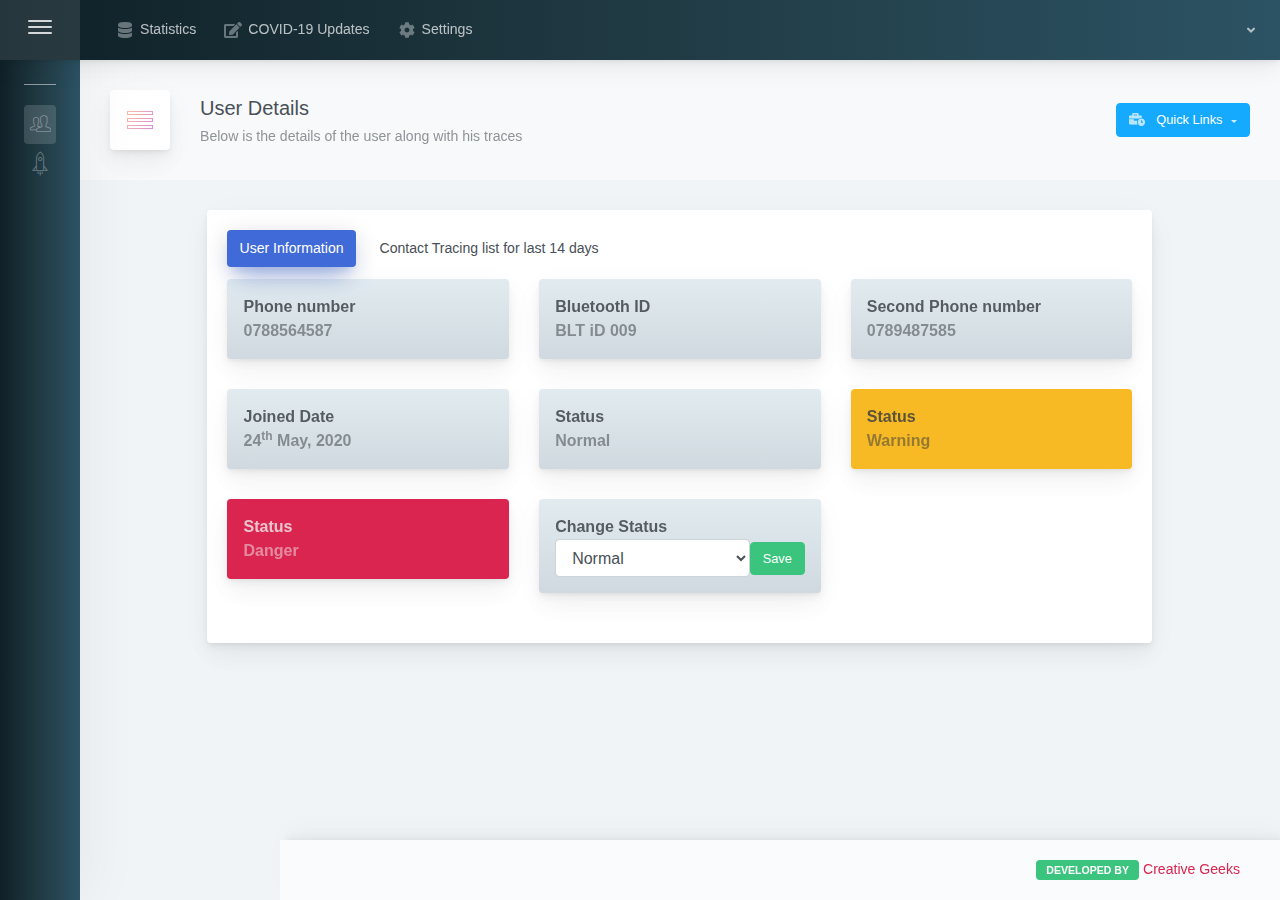
==== user-details.html @ 409fcf4a "Initial commit" ====
<!doctype html>
<html lang="en">

<head>
    <meta charset="utf-8">
    <meta http-equiv="X-UA-Compatible" content="IE=edge">
    <meta http-equiv="Content-Language" content="en">
    <meta http-equiv="Content-Type" content="text/html; charset=utf-8"/>
    <title>Creative geeks</title>
    <meta name="viewport" content="width=device-width, initial-scale=1, maximum-scale=1, user-scalable=no, shrink-to-fit=no" />
    <meta name="description" content="This is an example dashboard created using build-in elements and components.">
    <meta name="msapplication-tap-highlight" content="no">
    <link href="./main.css" rel="stylesheet">
  
</head>
<body>
    <div class="app-container app-theme-white body-tabs-shadow fixed-sidebar fixed-header closed-sidebar">
        <div class="app-header header-shadow bg-asteroid header-text-light">
            <div class="app-header__logo">
                <div class="logo-src"></div>
                <div class="header__pane ml-auto">
                    <div>
                        <button type="button" class="hamburger close-sidebar-btn hamburger--elastic" data-class="closed-sidebar">
                            <span class="hamburger-box">
                                <span class="hamburger-inner"></span>
                            </span>
                        </button>
                    </div>
                </div>
            </div>
            <div class="app-header__mobile-menu">
                <div>
                    <button type="button" class="hamburger hamburger--elastic mobile-toggle-nav">
                        <span class="hamburger-box">
                            <span class="hamburger-inner"></span>
                        </span>
                    </button>
                </div>
            </div>
            <div class="app-header__menu">
                <span>
                    <button type="button" class="btn-icon btn-icon-only btn btn-primary btn-sm mobile-toggle-header-nav">
                        <span class="btn-icon-wrapper">
                            <i class="fa fa-ellipsis-v fa-w-6"></i>
                        </span>
                    </button>
                </span>
            </div>    <div class="app-header__content">
                <div class="app-header-left">
                    
                    <ul class="header-menu nav">
                        <li class="nav-item">
                            <a href="javascript:void(0);" class="nav-link">
                                <i class="nav-link-icon fa fa-database"> </i>
                                Statistics
                            </a>
                        </li>
                        <li class="btn-group nav-item">
                            <a href="javascript:void(0);" class="nav-link">
                                <i class="nav-link-icon fa fa-edit"></i>
                                COVID-19 Updates
                            </a>
                        </li>
                        <li class="dropdown nav-item">
                            <a href="javascript:void(0);" class="nav-link">
                                <i class="nav-link-icon fa fa-cog"></i>
                                Settings
                            </a>
                        </li>
                    </ul>        </div>
                <div class="app-header-right ">
                    <div class="header-btn-lg pr-0">
                        <div class="widget-content p-0">
                            <div class="widget-content-wrapper">
                                <div class="widget-content-left">
                                    <div class="btn-group">
                                        <a data-toggle="dropdown" aria-haspopup="true" aria-expanded="false" class="p-0 btn">
                                            <img width="42" class="rounded-circle" src="assets/images/avatars/1.jpg" alt="">
                                            <i class="fa fa-angle-down ml-2 opacity-8"></i>
                                        </a>
                                        <div tabindex="-1" role="menu" aria-hidden="true" class="dropdown-menu dropdown-menu-right">
                                            <button type="button" tabindex="0" class="dropdown-item">User Account</button>
                                     
                                            <div tabindex="-1" class="dropdown-divider"></div>
                                            <button type="button" tabindex="0" class="dropdown-item">Logout</button>
                                        </div>
                                    </div>
                                </div>
                                <div class="widget-content-left  ml-3 header-user-info">
                                    <div class="widget-heading">
                                        Yann Vladimir
                                    </div>
                                    <div class="widget-subheading">
                                        System Admin
                                    </div>
                                </div>
                               
                            </div>
                        </div>
                    </div>        </div>
            </div>
        </div>        
                <div class="app-main">
                <div class="app-sidebar sidebar-shadow bg-asteroid sidebar-text-light">
                    <div class="app-header__logo">
                        <div class="logo-src"></div>
                        <div class="header__pane ml-auto">
                            <div>
                                <button type="button" class="hamburger close-sidebar-btn hamburger--elastic" data-class="closed-sidebar">
                                    <span class="hamburger-box">
                                        <span class="hamburger-inner"></span>
                                    </span>
                                </button>
                            </div>
                        </div>
                    </div>
                    <div class="app-header__mobile-menu">
                        <div>
                            <button type="button" class="hamburger hamburger--elastic mobile-toggle-nav">
                                <span class="hamburger-box">
                                    <span class="hamburger-inner"></span>
                                </span>
                            </button>
                        </div>
                    </div>
                    <div class="app-header__menu">
                        <span>
                            <button type="button" class="btn-icon btn-icon-only btn btn-primary btn-sm mobile-toggle-header-nav">
                                <span class="btn-icon-wrapper">
                                    <i class="fa fa-ellipsis-v fa-w-6"></i>
                                </span>
                            </button>
                        </span>
                    </div> 
                    
                       <div class="scrollbar-sidebar">
                        <div class="app-sidebar__inner bg-asteroid sidebar-text-light">
                            <ul class="vertical-nav-menu">
                                <li class="app-sidebar__heading">Quick Links</li>
                                <li>
                                    <a href="index.html" class="mm-active">
                                        <i class="metismenu-icon pe-7s-users"></i>
                                        All Users
                                    </a>
                                </li>
                                <li>
                                    <a href="index.html">
                                        <i class="metismenu-icon pe-7s-rocket"></i>
                                        Tested Postive
                                    </a>
                                </li>
                                
                            </ul>
                        </div>
                    </div>
                </div>    <div class="app-main__outer">
                    <div class="app-main__inner">
                        <div class="app-page-title">
                            <div class="page-title-wrapper">
                                <div class="page-title-heading">
                                    <div class="page-title-icon">
                                        <i class="pe-7s-menu icon-gradient bg-mean-fruit">
                                        </i>
                                    </div>
                                    <div>User Details
                                        <div class="page-title-subheading">Below is the details of the user along with his traces
                                        </div>
                                    </div>
                                </div>
                                <div class="page-title-actions">
                                    
                                    <div class="d-inline-block dropdown">
                                        <button type="button" data-toggle="dropdown" aria-haspopup="true" aria-expanded="false" class="btn-shadow dropdown-toggle btn btn-info">
                                            <span class="btn-icon-wrapper pr-2 opacity-7">
                                                <i class="fa fa-business-time fa-w-20"></i>
                                            </span>
                                            Quick  Links
                                        </button>
                                        <div tabindex="-1" role="menu" aria-hidden="true" class="dropdown-menu dropdown-menu-right">
                                            <ul class="nav flex-column">
                                                <li class="nav-item">
                                                    <a href="index.html" class="nav-link">
                                                        <i class="nav-link-icon lnr-inbox"></i>
                                                        <span>
                                                            Normal condition
                                                        </span>
                                                        <div class="ml-auto badge badge-pill badge-secondary">1039400</div>
                                                    </a>
                                                </li>
                                                <li class="nav-item">
                                                    <a href="index.html" class="nav-link">
                                                        <i class="nav-link-icon lnr-inbox"></i>
                                                        <span>
                                                            Warning condition
                                                        </span>
                                                        <div class="ml-auto badge badge-pill badge-warning">23424</div>
                                                    </a>
                                                </li>
                                                <li class="nav-item">
                                                    <a href="index.html" class="nav-link">
                                                        <i class="nav-link-icon lnr-book"></i>
                                                        <span>
                                                            Danger Condition
                                                        </span>
                                                        <div class="ml-auto badge badge-pill badge-danger">78</div>
                                                    </a>
                                                </li>
                                                
                                            </ul>
                                        </div>
                                    </div>
                                </div>    </div>
                        </div>      

            <div class="row">
                <div class="col-lg-1"></div>
                <div class="col-lg-10">
                    <div class="mb-3 card">
                                            <div class="card-body">
                                                <ul class="tabs-animated-shadow tabs-animated nav">
                                                    <li class="nav-item">
                                                        <a role="tab" class="nav-link active" id="tab-c-0" data-toggle="tab" href="#tab-animated-0">
                                                            <span>User Information</span>
                                                        </a>
                                                    </li>
                                                   
                                                    <li class="nav-item">
                                                        <a role="tab" class="nav-link" id="tab-c-2" data-toggle="tab" href="#tab-animated-2">
                                                            <span>Contact Tracing list for last 14 days</span>
                                                        </a>
                                                    </li>
                                                </ul>
                                                <div class="tab-content">
                                                    <div class="tab-pane active" id="tab-animated-0" role="tabpanel">
                                                     <div class="row">
                                                        <div class="col-lg-4 col-xl-4">
                                                           <div class="card mb-3 widget-content bg-heavy-rain">
                                                            <div class="widget-content-wrapper text-dark">
                                                            <div class="widget-content-left" style="font-size: 16px;">
                                                                <div class="widget-heading">Phone number</div>
                                                                <div class="widget-subheading"><b>0788564587</b></div>
                                                            </div>
                                                            
                                                                </div>
                                                            </div>
                                                        </div>



                                                         <div class="col-lg-4 col-xl-4">
                                                           <div class="card mb-3 widget-content bg-heavy-rain">
                                                            <div class="widget-content-wrapper text-dark">
                                                            <div class="widget-content-left" style="font-size: 16px;">
                                                                <div class="widget-heading">Bluetooth ID</div>
                                                                <div class="widget-subheading"><b>BLT iD 009</b></div>
                                                            </div>
                                                            
                                                                </div>
                                                            </div>
                                                        </div>




                                                        <div class="col-lg-4 col-xl-4">
                                                           <div class="card mb-3 widget-content bg-heavy-rain">
                                                            <div class="widget-content-wrapper text-dark">
                                                            <div class="widget-content-left" style="font-size: 16px;">
                                                                <div class="widget-heading">Second Phone number</div>
                                                                <div class="widget-subheading"><b>0789487585</b></div>
                                                            </div>
                                                            
                                                                </div>
                                                            </div>
                                                        </div>

                                                        <div class="col-lg-4 col-xl-4">
                                                           <div class="card mb-3 widget-content bg-heavy-rain">
                                                            <div class="widget-content-wrapper text-dark">
                                                            <div class="widget-content-left" style="font-size: 16px;">
                                                                <div class="widget-heading">Joined Date</div>
                                                                <div class="widget-subheading"><b>24<sup>th</sup> May, 2020</b></div>
                                                            </div>
                                                            
                                                                </div>
                                                            </div>
                                                        </div>


                                                        <div class="col-lg-4 col-xl-4">
                                                           <div class="card mb-3 widget-content bg-heavy-rain">
                                                            <div class="widget-content-wrapper text-dark">
                                                            <div class="widget-content-left" style="font-size: 16px;">
                                                                <div class="widget-heading">Status</div>
                                                                <div class="widget-subheading"><b>Normal</b></div>
                                                            </div>
                                                            
                                                                </div>
                                                            </div>
                                                        </div>



                                                        <div class="col-lg-4 col-xl-4">
                                                           <div class="card mb-3 widget-content bg-warning">
                                                            <div class="widget-content-wrapper text-dark">
                                                            <div class="widget-content-left" style="font-size: 16px;">
                                                                <div class="widget-heading">Status</div>
                                                                <div class="widget-subheading"><b>Warning</b></div>
                                                            </div>
                                                    
                                                                </div>
                                                            </div>
                                                        </div>



                                                        <div class="col-lg-4 col-xl-4">
                                                           <div class="card mb-3 widget-content bg-danger">
                                                            <div class="widget-content-wrapper text-light">
                                                            <div class="widget-content-left" style="font-size: 16px;">
                                                                <div class="widget-heading">Status</div>
                                                                <div class="widget-subheading"><b>Danger</b></div>
                                                            </div>
                                                    
                                                                </div>
                                                            </div>
                                                        </div>

                                                        <div class="col-lg-4 col-xl-4">
                                                           <div class="card mb-3 widget-content bg-heavy-rain">
                                                            <div class="widget-content-wrapper text-dark">
                                                            <div class="widget-content-left" style="font-size: 16px; width:100%">
                                                                <div class="widget-heading">Change Status</div>
                                                                <form action="#">
                                                                   <select class="form-control col-md-12">
                                                                       <option>Normal</option><option>Warnig</option><option>Danger</option>
                                                                   </select>
                                                            </div>
                                                            <div class="widget-content-right" style="font-size: 16px;">
                                                                <div class="widget-heading"><br></div>
                                                                <input type="submit" value="Save" class="btn btn-success" name="">
                                                            </div>
                                                            </div>
                                                            </div>
                                                        </div>
                                                        



                                                      

                                                    </div>

                                                    </div>
                                                    
                                                    <div class="tab-pane" id="tab-animated-2" role="tabpanel">
                                                        <div class="main-card mb-3 card">
                                    <div class="card-body">
                                        <h5 class="card-title">List yabo bahuye</h5>
                                        <table id="datatable-responsive" class="table table-striped table-bordered dt-responsive nowrap" cellspacing="0" width="100%">
                                            <thead>
                                            <tr>
                                                <th>#</th>
                                                <th style="text-align: center;">Date</th>
                                                <th style="text-align: center;">Time</th>
                                                <th style="text-align: center;">Phone number</th>
                                                <th style="text-align: center;">Bluetooth Id</th>
                                                <th style="text-align: center;">Time together</th>
                                                <th style="text-align: center;">Status</th>
                                                
                                                <th style="text-align: center;">Details</th>
                                            </tr>
                                            </thead>
                                            <tbody>
                                            <tr>
                                                <th scope="row">1</th>
                                                <td style="text-align: center;">04-May-2020</td>
                                                <td style="text-align: center;">09:53 AM</td>
                                                <td style="text-align: center;">0785483949</td>
                                                <td style="text-align: center;">BLTH 001</td>
                                                <td style="text-align: center;"> 03Mi:22Sec</td>
                                                <td style="text-align: center;">NORMAL</td>
                                                <td style="text-align: center;"><a href="#"><button class="mb-2 mr-2 btn-shadow btn btn-outline-info">View
                                                </button></a></td>
                                            </tr>
                                             <tr>
                                                <th scope="row">1</th>
                                                <td style="text-align: center;">04-May-2020</td>
                                                <td style="text-align: center;">09:53 AM</td>
                                                <td style="text-align: center;">0785483949</td>
                                                <td style="text-align: center;">BLTH 001</td>
                                                <td style="text-align: center;"> 03Mi:22Sec</td>
                                                <td style="text-align: center;">NORMAL</td>
                                                <td style="text-align: center;"><a href="#"><button class="mb-2 mr-2 btn-shadow btn btn-outline-info">View
                                                </button></a></td>
                                            </tr>
                                            <tr class="bg-warning">
                                                <th scope="row">1</th>
                                                <td style="text-align: center;">04-May-2020</td>
                                                <td style="text-align: center;">09:53 AM</td>
                                                <td style="text-align: center;">0785483949</td>
                                                <td style="text-align: center;">BLTH 001</td>
                                                <td style="text-align: center;"> 03Mi:22Sec</td>
                                                <td style="text-align: center;">NORMAL</td>
                                                <td style="text-align: center;"><a href="#"><button class="mb-2 mr-2 btn-shadow btn btn-outline-info">View
                                                </button></a></td>
                                            </tr><tr>
                                                <th scope="row">1</th>
                                                <td style="text-align: center;">04-May-2020</td>
                                                <td style="text-align: center;">09:53 AM</td>
                                                <td style="text-align: center;">0785483949</td>
                                                <td style="text-align: center;">BLTH 001</td>
                                                <td style="text-align: center;"> 03Mi:22Sec</td>
                                                <td style="text-align: center;">NORMAL</td>
                                                <td style="text-align: center;"><a href="#"><button class="mb-2 mr-2 btn-shadow btn btn-outline-info">View
                                                </button></a></td>
                                            </tr><tr>
                                                <th scope="row">1</th>
                                                <td style="text-align: center;">04-May-2020</td>
                                                <td style="text-align: center;">09:53 AM</td>
                                                <td style="text-align: center;">0785483949</td>
                                                <td style="text-align: center;">BLTH 001</td>
                                                <td style="text-align: center;"> 03Mi:22Sec</td>
                                                <td style="text-align: center;">NORMAL</td>
                                                <td style="text-align: center;"><a href="#"><button class="mb-2 mr-2 btn-shadow btn btn-outline-info">View
                                                </button></a></td>
                                            </tr>
                                            <tr class="badge-danger text-light">
                                                <th scope="row">1</th>
                                                <td style="text-align: center;">04-May-2020</td>
                                                <td style="text-align: center;">09:53 AM</td>
                                                <td style="text-align: center;">0785483949</td>
                                                <td style="text-align: center;">BLTH 001</td>
                                                <td style="text-align: center;"> 03Mi:22Sec</td>
                                                <td style="text-align: center;">NORMAL</td>
                                                <td style="text-align: center;"><a href="#"><button class="mb-2 mr-2 btn-shadow btn btn-outline-info">View
                                                </button></a></td>
                                            </tr><tr>
                                                <th scope="row">1</th>
                                                <td style="text-align: center;">04-May-2020</td>
                                                <td style="text-align: center;">09:53 AM</td>
                                                <td style="text-align: center;">0785483949</td>
                                                <td style="text-align: center;">BLTH 001</td>
                                                <td style="text-align: center;"> 03Mi:22Sec</td>
                                                <td style="text-align: center;">NORMAL</td>
                                                <td style="text-align: center;"><a href="#"><button class="mb-2 mr-2 btn-shadow btn btn-outline-info">View
                                                </button></a></td>
                                            </tr>
                                            </tbody>
                                        </table>
                                    </div>
                                </div>
                                                    </div>
                                                </div>
                                            </div>
                                        </div>
                </div>
            </div>      
<!-- Content -->
                   


                    </div>
                    <div class="app-wrapper-footer fixed-footer">
                        <div class="app-footer">
                            <div class="app-footer__inner">
                                <div class="app-footer-left">
                                   
                                </div>
                                <div class="app-footer-right">
                                    <ul class="nav">
                                       
                                        <li class="nav-item">
                                            <a href="http://creativegeeks.rw/" target="_blank" class="nav-link">
                                                <div class="badge badge-success mr-1 ml-0">
                                                   DEVELOPED BY
                                                </div>
                                                <font class="text-danger">Creative Geeks</font> 
                                            </a>
                                        </li>
                                    </ul>
                                </div>
                            </div>
                        </div>
                    </div>    </div>
                <script src="http://maps.google.com/maps/api/js?sensor=true"></script>
        </div>
    </div>
<script type="text/javascript" src="./assets/scripts/main.js"></script>

</body>
</html>
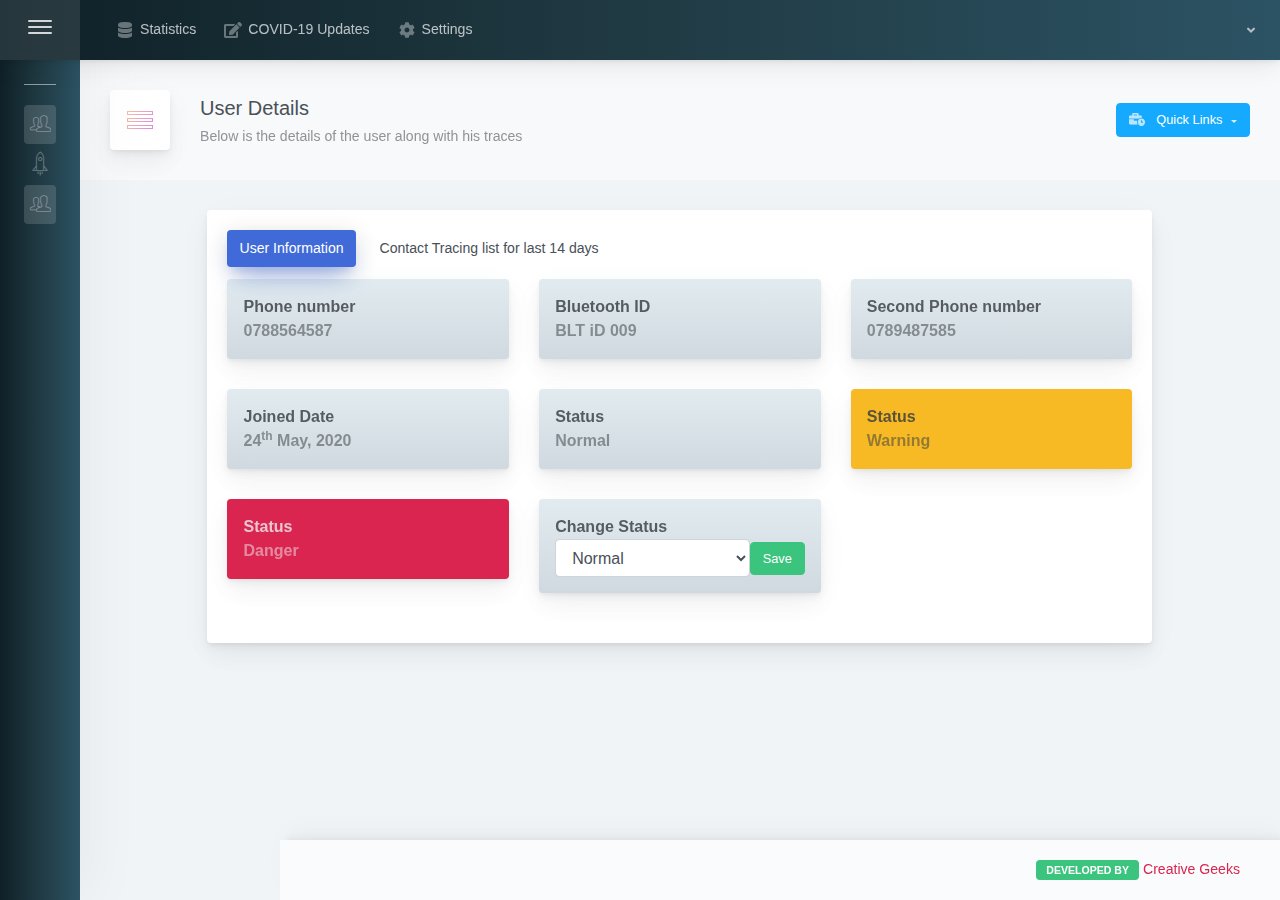
==== commit b1ca295a: "added link to sidebar" ====
--- a/user-details.html
+++ b/user-details.html
@@ -82,7 +82,7 @@
                                             <button type="button" tabindex="0" class="dropdown-item">User Account</button>
                                      
                                             <div tabindex="-1" class="dropdown-divider"></div>
-                                            <button type="button" tabindex="0" class="dropdown-item">Logout</button>
+                                            <a href="index.html"><button type="button" tabindex="0" class="dropdown-item">Logout</button></a>
                                         </div>
                                     </div>
                                 </div>
@@ -138,15 +138,21 @@
                             <ul class="vertical-nav-menu">
                                 <li class="app-sidebar__heading">Quick Links</li>
                                 <li>
-                                    <a href="index.html" class="mm-active">
+                                    <a href="users.html" class="mm-active">
                                         <i class="metismenu-icon pe-7s-users"></i>
-                                        All Users
+                                        Online Users
                                     </a>
                                 </li>
                                 <li>
-                                    <a href="index.html">
+                                    <a href="users.html">
                                         <i class="metismenu-icon pe-7s-rocket"></i>
                                         Tested Postive
+                                    </a>
+                                </li>
+                                <li>
+                                    <a href="offline-users.html" class="mm-active">
+                                        <i class="metismenu-icon pe-7s-users"></i>
+                                        Offline Users
                                     </a>
                                 </li>
                                 
